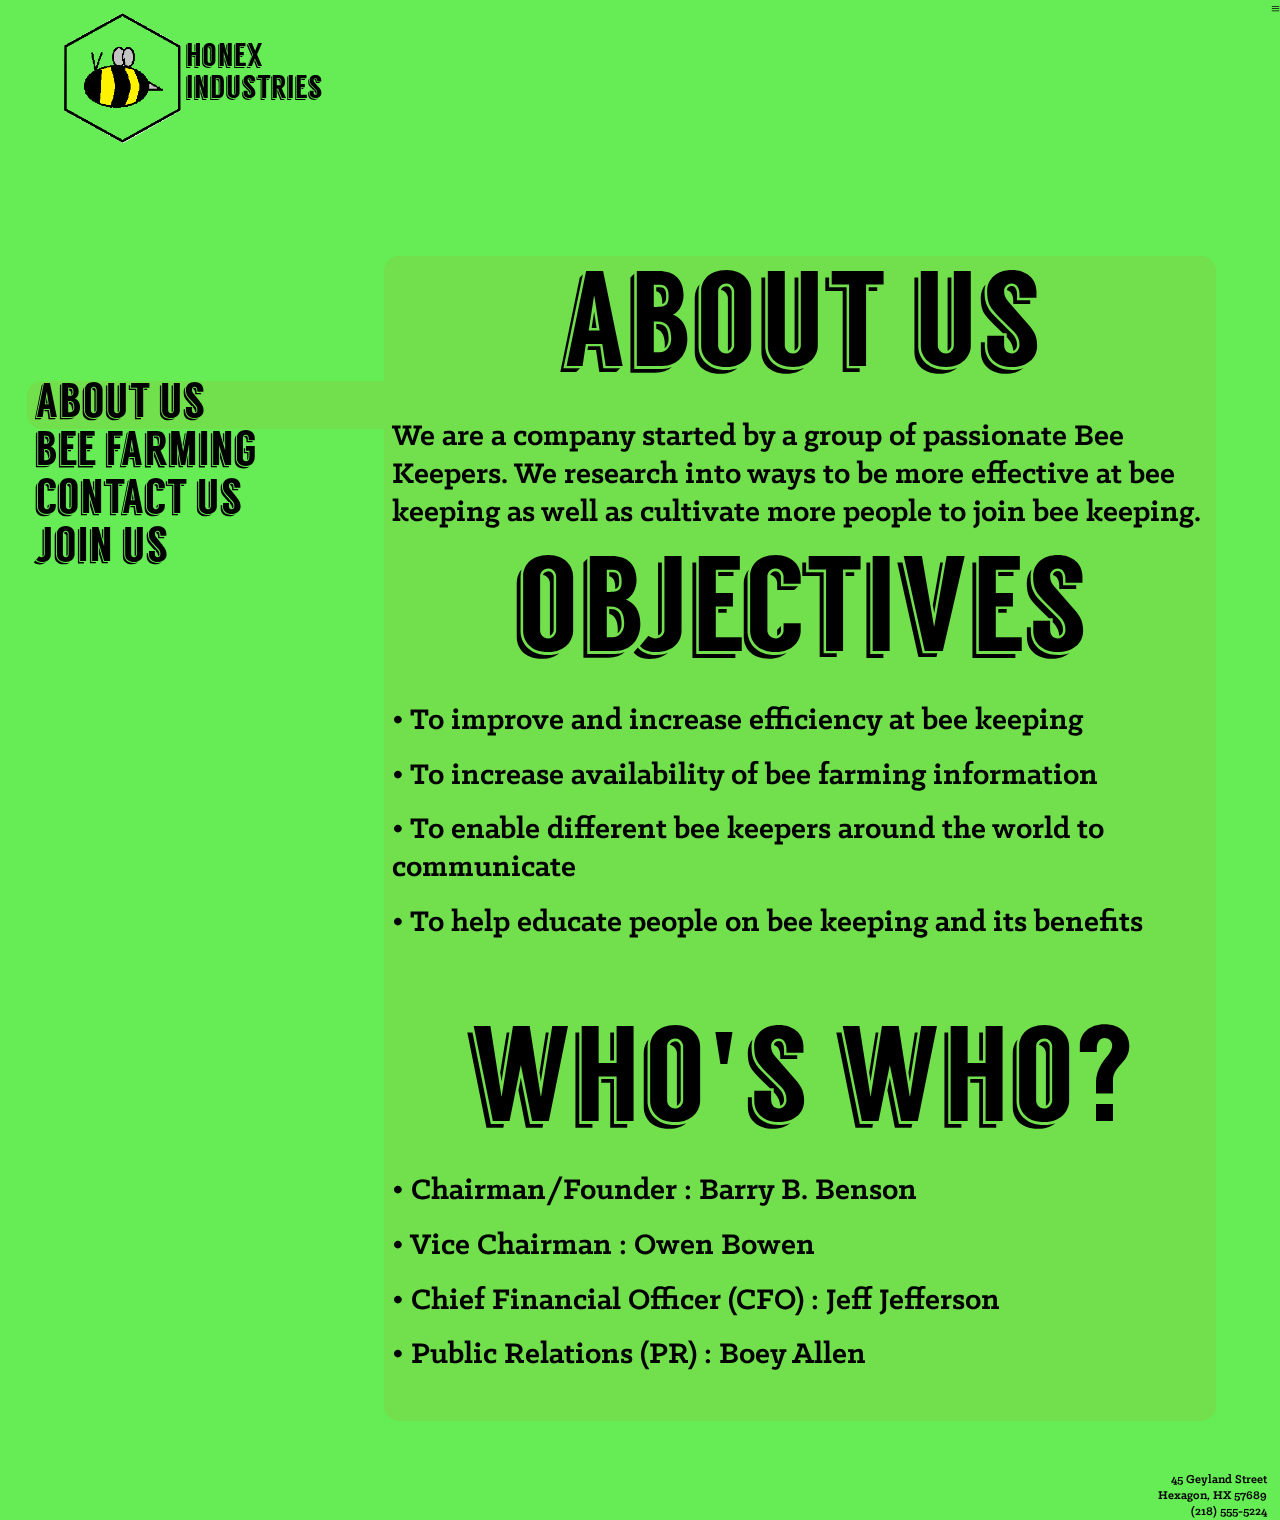
==== AboutUs.html @ cab2a55f "WebsiteUpload" ====
<!DOCTYPE html>
<html>
    
    <head>
        <title> About Us </title>
        <link rel="icon" href="Images/favicon.ico" /> 
        <meta charset="UTF-8"> 
        <meta name = "viewport" content = "width = device-width">
        <link rel = "stylesheet" href = "styles.css" />
        
        <!--javascript-->
        <script language="javascript" type="text/javascript" src="libraries/p5.js"></script>
        <script language="javascript" type="text/javascript" src="libraries/p5.sound.js"></script>
        <script language= "javascript" type="text/javascript" src="Javascript_Jquery/sketch.js"></script>
        
        <!--JQuery-->
        <script src="libraries/jquery-3.1.1.js"></script>
    </head>    

    <body>
        <a href = "index.html"><img class= "Logo" src="Images/BeeNoWhite.png" alt = "Logo"></a>
        <div class = "Logo_N">
            <h1> honex </h1>
            <h1> industries </h1>
        </div>
        
        <article class = "AboutUsContent">
            
            <h1 id = "AUH1">about us</h1>
            <p id = "one">  We are a company started by a group of passionate Bee Keepers. We research into ways to be more effective at bee keeping as well as cultivate more people to join bee keeping. </p>
            
            <h1 id = "AUH2"> objectives </h1>
			<p id = "two"> &#8226; To improve and increase efficiency at bee keeping </p>
			<p id = "three"> &#8226; To increase availability of bee farming information </p>
			<p id = "four"> &#8226; To enable different bee keepers around the world to communicate </p>
			<p id = "five"> &#8226; To help educate people on bee keeping and its benefits </p>
		
		<br> 
		
            <h1 id = "AUH3"> who's who? </h1> 
            <p id = "six"> &#8226; Chairman/Founder : Barry B. Benson </p>
            <p id = "seven"> &#8226; Vice Chairman : Owen Bowen </p>
            <p id = "eight"> &#8226; Chief Financial Officer (CFO) : Jeff Jefferson </p> 
            <p id = "nine"> &#8226; Public Relations (PR) : Boey Allen </p>
        
        <br> 
            
        </article>
        
        <div id = "slide" class = "container">             
            <navbar>
                 <p id = "threelines"> &equiv; </p>
                <ul id = "menu">
                    <li id = "AUPage"><a href="#"> about us </a></li>
                    <li id = "BF"><a href="BeeFarming.html"> bee farming </a></li>
                    <li id = "CU"><a href="ContactUs.html"> contact us </a></li>
                    <li id = "JU"><a href="JoinUs.html"> join us </a></li>
                </ul>
            </navbar>            
        </div>
        
        <footer>
		  <p> 45 Geyland Street </p>
		  <p> Hexagon, HX 57689 </p>
		  <p> (218) 555-5224 </p>
	    </footer>
        
        <script src="Javascript_Jquery/JqueryAU.js"></script>
        
        <script src="Plugins/SlickNav/dist/jquery.slicknav.js"></script>
        <script>
            $(function(){
                $('#menu').slicknav();
            });
        </script>
        
        <script src="Plugins/jquery.fittext.js"></script>
        <script> 
            jQuery("#AUH1").fitText();
            jQuery("#AUH2").fitText();
            jQuery("#AUH3").fitText();
        </script>
        
    </body>    
</html>
---- styles.css ----
* {
    padding: 0;
    margin: 0;
}

html {
    max-width: 100%;
    background-color: rgb(102, 237, 85);
}

body {
    width: 100%;
    height: auto;
    position: relative;
    /*cursor: url("Images/Flower.png"), auto;*/ 
}

canvas {
    position: absolute;
    top: 0;
    left: 0;
    width: 100%;
    height: 100%;
    z-index: -1;
} /* sets canvas to the background*/

.container {
    display: flex;
    flex-direction: row;
    /*justify-content: space-around;*/
}

/* Fonts */
@font-face{
    font-family: Bevan;
    src: url("Font/Bevan-Regular.ttf");
}

@font-face{
    font-family: Klinic;
    font-weight: bold;
    src: url("Font/KlinicSlabBold.otf");
}

@font-face{
    font-family: Klnic;
    src: url("Font/KlinicSlabBook.otf");
}

@font-face{
    font-family: Langdon;
    font-weight: bold;
    src: url("Font/Langdon.otf");
}

.Logo {
    display: inline-block;
    margin-left: 5%;
    margin-top: 1%;
    max-height: 130px;
}

.Logo_N {
    display: inline-block;
    position: relative;
    top: -45px;
    font-family: Langdon;
}

ul{
    list-style-type: none;
    font-family: Langdon;
    font-weight: bold;
    font-size: 3em;
}

ul a {
    padding: 2%;
}

navbar {
    width: 100%;
    white-space: nowrap;
    margin-left: 7%;
    margin-top: 60%;
    float: left;
}

a {
    color: inherit; 
    text-decoration: inherit;
}

#threelines {
    position: absolute;
    text-align: right;
    top: 0;
    right: 0;
}

.MainPageContent, .AboutUsContent, .BeeFarmingContent, .ContactUsContent, .JoinUsContent {
    font-family: klinic;
    font-size: 2em;
    display: flex; 
    flex-direction: column;
    width: 65%;
    min-height: 335px;
    float: right;
    margin-right: 5%;
    margin-top: 20%;
    background-color: #7DD146;
    background-color: rgba(125,209,70,0.5);
    margin-bottom: 4%;
    border-radius: 15px;
}

.MainPageContent h1 , .AboutUsContent h1, .BeeFarmingContent h1, .ContactUsContent h1, .JoinUsContent h1{
    font-family: Langdon;
    font-weight: bold;
    font-size: 3em;
    text-align: center;
}

.BeeFarmingContent h2, .ContactUsContent h2 {
    font-family: Langdon;
    font-size: 2e;
    text-align: center;
}
.MainPageContent p, .AboutUsContent p, .BeeFarmingContent p, .ContactUsContent p, .JoinUsContent p, .MainPageContent h1 , .AboutUsContent h1, .BeeFarmingContent h1, .ContactUsContent h1, .JoinUsContent h1, .BeeFarmingContent h2, .ContactUsContent h2 {
    padding: 1%;
}

form {
    padding : 2%;
}

#InputEmail ,#InputName{
	width : 98%;
	height : 20px;
    margin: 1%;
}

#TextInput {
	width : 98%;
	height : 400px;
	box-sizing: border-box;
	resize: none;
    margin: 1%;
    padding: 1px;
}

button {
    float: right;
    margin-top: 10px;
    font-family: Klinic;
    font-weight: bold;
    font-size: 0.5em;
}

footer {
    text-align : right;
	font-size : 0.8em;
	clear : both;
    /*background-image : url("Images/Soil.png");
    background-size: contain;
    bottom: 0;
    z-index: 500;*/
}

footer p {
    font-family: Klinic;
    margin-right: 1%;
}

.ContactUsContent p {
    margin-left: 3%;
}

/* SlickNav*/
.slicknav_btn {
  position: relative;
  display: block;
  vertical-align: middle;
  float: right;
  padding: 0.438em 0.625em 0.438em 0.625em;
  line-height: 1.125em;
  cursor: pointer; }
  .slicknav_btn .slicknav_icon-bar + .slicknav_icon-bar {
    margin-top: 0.188em; }

.slicknav_menu {
  *zoom: 1; 
    display: none;
}
  .slicknav_menu .slicknav_menutxt {
    display: block;
    line-height: 1.188em;
    float: left; }
  .slicknav_menu .slicknav_icon {
    float: left;
    width: 1.125em;
    height: 0.875em;
    margin: 0.188em 0 0 0.438em; }
    .slicknav_menu .slicknav_icon:before {
      background: transparent;
      width: 1.125em;
      height: 0.875em;
      display: block;
      content: "";
      position: absolute; }
  .slicknav_menu .slicknav_no-text {
    margin: 0; }
  .slicknav_menu .slicknav_icon-bar {
    display: block;
    width: 1.125em;
    height: 0.125em;
    -webkit-border-radius: 1px;
    -moz-border-radius: 1px;
    border-radius: 1px;
    -webkit-box-shadow: 0 1px 0 rgba(0, 0, 0, 0.25);
    -moz-box-shadow: 0 1px 0 rgba(0, 0, 0, 0.25);
    box-shadow: 0 1px 0 rgba(0, 0, 0, 0.25); }
  .slicknav_menu:before {
    content: " ";
    display: table; }
  .slicknav_menu:after {
    content: " ";
    display: table;
    clear: both; }

.slicknav_nav {
  clear: both; }
  .slicknav_nav ul {
    display: block; }
  .slicknav_nav li {
    display: block; }
  .slicknav_nav .slicknav_arrow {
    font-size: 0.8em;
    margin: 0 0 0 0.4em; }
  .slicknav_nav .slicknav_item {
    cursor: pointer; }
    .slicknav_nav .slicknav_item a {
      display: inline; }
  .slicknav_nav .slicknav_row {
    display: block; }
  .slicknav_nav a {
    display: block; }
  .slicknav_nav .slicknav_parent-link a {
    display: inline; }

.slicknav_brand {
  float: left; }

.slicknav_menu {
  font-size: 16px;
  box-sizing: border-box;
  background: #7DD146;
  padding: 5px; 
  border-bottom: thick solid black;
    width: 100%;
}
  .slicknav_menu * {
    box-sizing: border-box;}
  .slicknav_menu .slicknav_menutxt {
    color: #fff;
    font-weight: bold;
    text-shadow: 0 1px 3px #000;
    font-size: 1em;}
  .slicknav_menu .slicknav_icon-bar {
    background-color: #fff; }

.slicknav_btn {
  margin: 5px 5px 6px;
  text-decoration: none;
  text-shadow: 0 1px 1px rgba(255, 255, 255, 0.75);
  -webkit-border-radius: 4px;
  -moz-border-radius: 4px;
  border-radius: 4px;
  border-style: solid;    
  border-color: black;
  background-color: #7DD146; }

.slicknav_nav {
  color: #fff;
  margin: 0;
  padding: 0;
  font-size: 0.875em;
  list-style: none;
  overflow: hidden; }
  .slicknav_nav ul {
    list-style: none;
    overflow: hidden;
    padding: 0;
    margin: 0 0 0 20px; }
  .slicknav_nav .slicknav_row {
    padding: 5px 10px;
    margin: 2px 5px; }
    .slicknav_nav .slicknav_row:hover {
      -webkit-border-radius: 6px;
      -moz-border-radius: 6px;
      border-radius: 6px;
      background: #ccc;
      color: #fff; }
  .slicknav_nav a {
    padding: 5px 10px;
    margin: 2px 5px;
    text-decoration: none;
    color: black; }
    .slicknav_nav a:hover {
      -webkit-border-radius: 6px;
      -moz-border-radius: 6px;
      border-radius: 6px;
      background: #ccc;
      color: #222; }
  .slicknav_nav .slicknav_txtnode {
    margin-left: 15px; }
  .slicknav_nav .slicknav_item a {
    padding: 0;
    margin: 0; }
  .slicknav_nav .slicknav_parent-link a {
    padding: 0;
    margin: 0; }

.slicknav_brand {
  color: #fff;
  font-size: 18px;
  line-height: 30px;
  padding: 7px 12px;
  height: 44px; }

/* Responsive*/
@media screen and (max-width: 550px) {
    /* #menu is the original menu */
    #menu {
        display:none;
    }

    .slicknav_menu {
        display:block;
    }
    
    .Logo {
        max-width: 80px;
    }
    
    .Logo_N {
        /*font-size: 0.7em;*/
        position: relative;
        top: -14px;
    }
    
    .MainPageContent, .AboutUsContent, .BeeFarmingContent, .ContactUsContent, .JoinUsContent {
        font-size: 1em;
        display: block;
        margin-top: 0;
        margin-right: 10%;
        margin-left: auto;
        padding: 1%;
        width: 85%;
        min-height: 150px;
    }
    
    button {
        font-size: 1em;
        width: 55px;
    }
    
    #InputEmail ,#InputName, #TextInput {
        width: 95%
    }
    
    #slide {
        border-style: hidden;
    }
    
    #threelines {
       font-size: 0px;
    }
}

@media screen and (max-width: 1100px) and (min-width: 551px) {
    #slide {
        border: 1.5px solid black;
        position:absolute;
        top:-3px;
        left:-120px;
        width:150px;
        height:10000px;
        background-color:rgba(125,209,70,1);
        layer-background-color:rgba(125,209,70,0.5);
    }
    
    #slide a {
        font-size: 23px;
        margin-left: 0;
        padding: 0;
    }
    
    #threelines {
        font-size: 3em;
    }
    
    .MainPageContent, .AboutUsContent, .BeeFarmingContent, .ContactUsContent, .JoinUsContent {
        font-size: 1em;
        display: block;
        margin-top: 0;
        margin-right: 2%;
        margin-left: 7%;
        padding: 1%;
        width: 90%;
        min-height: 150px;
    }
    
    .Logo {
        margin-left: 8%;
    }
}
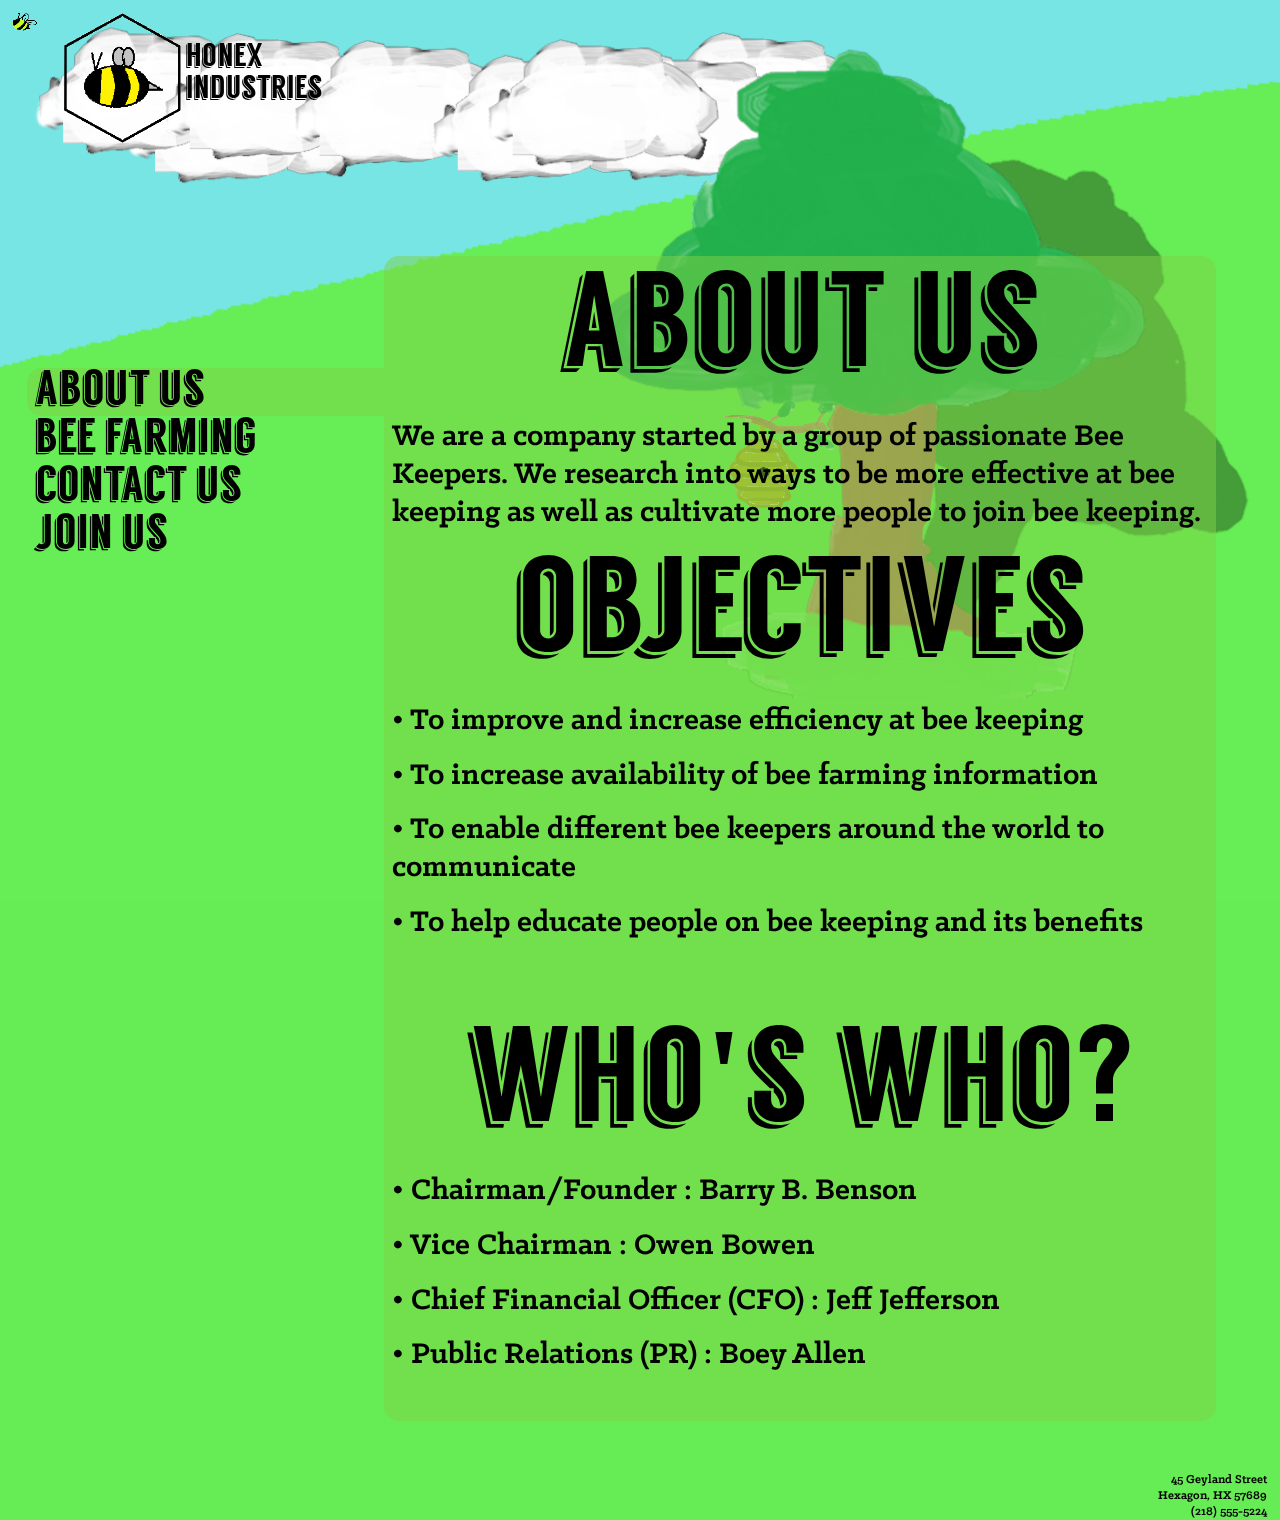
==== commit 1bcd619d: "StupidFirefox" ====
--- a/AboutUs.html
+++ b/AboutUs.html
@@ -48,7 +48,7 @@
         </article>
         
         <div id = "slide" class = "container">             
-            <navbar>
+            <nav>
                  <p id = "threelines"> &equiv; </p>
                 <ul id = "menu">
                     <li id = "AUPage"><a href="#"> about us </a></li>
@@ -56,7 +56,7 @@
                     <li id = "CU"><a href="ContactUs.html"> contact us </a></li>
                     <li id = "JU"><a href="JoinUs.html"> join us </a></li>
                 </ul>
-            </navbar>            
+            </nav>            
         </div>
         
         <footer>
--- a/styles.css
+++ b/styles.css
@@ -27,6 +27,7 @@
 .container {
     display: flex;
     flex-direction: row;
+    margin-top: 17%;
     /*justify-content: space-around;*/
 }
 
@@ -78,11 +79,10 @@
     padding: 2%;
 }
 
-navbar {
+nav {
     width: 100%;
     white-space: nowrap;
     margin-left: 7%;
-    margin-top: 60%;
     float: left;
 }
 
@@ -123,7 +123,7 @@
 
 .BeeFarmingContent h2, .ContactUsContent h2 {
     font-family: Langdon;
-    font-size: 2e;
+    font-size: 2em;
     text-align: center;
 }
 .MainPageContent p, .AboutUsContent p, .BeeFarmingContent p, .ContactUsContent p, .JoinUsContent p, .MainPageContent h1 , .AboutUsContent h1, .BeeFarmingContent h1, .ContactUsContent h1, .JoinUsContent h1, .BeeFarmingContent h2, .ContactUsContent h2 {
@@ -140,7 +140,7 @@
     margin: 1%;
 }
 
-#TextInput {
+#Inputtext{
 	width : 98%;
 	height : 400px;
 	box-sizing: border-box;
@@ -353,16 +353,17 @@
         font-size: 1em;
         display: block;
         margin-top: 0;
-        margin-right: 10%;
+        width: 85%;
+        margin-right: 8%;
         margin-left: auto;
         padding: 1%;
-        width: 85%;
         min-height: 150px;
     }
     
     button {
         font-size: 1em;
-        width: 55px;
+        width: 100px;
+        padding: 0;
     }
     
     #InputEmail ,#InputName, #TextInput {
@@ -379,15 +380,18 @@
 }
 
 @media screen and (max-width: 1100px) and (min-width: 551px) {
+    .container{
+        margin-top: 0;    
+    }
+    
     #slide {
         border: 1.5px solid black;
         position:absolute;
         top:-3px;
         left:-120px;
         width:150px;
-        height:10000px;
+        height:1900px;
         background-color:rgba(125,209,70,1);
-        layer-background-color:rgba(125,209,70,0.5);
     }
     
     #slide a {
@@ -414,4 +418,30 @@
     .Logo {
         margin-left: 8%;
     }
-}
+    
+    button {
+        font-size: 1em;
+    }
+}
+
+@media screen and (min-width: 1101px) {
+    .MainPageContent, .AboutUsContent, .BeeFarmingContent, .ContactUsContent, .JoinUsContent {
+    font-family: klinic;
+    font-size: 2em;
+    display: flex; 
+    flex-direction: column;
+    width: 65%;
+    min-height: 335px;
+    float: right;
+    margin-right: 5%;
+    margin-top: 20%;
+    background-color: #7DD146;
+    background-color: rgba(125,209,70,0.5);
+    margin-bottom: 4%;
+    border-radius: 15px;
+    }   
+    
+    #threelines {
+        font-size: 0;
+    }
+}
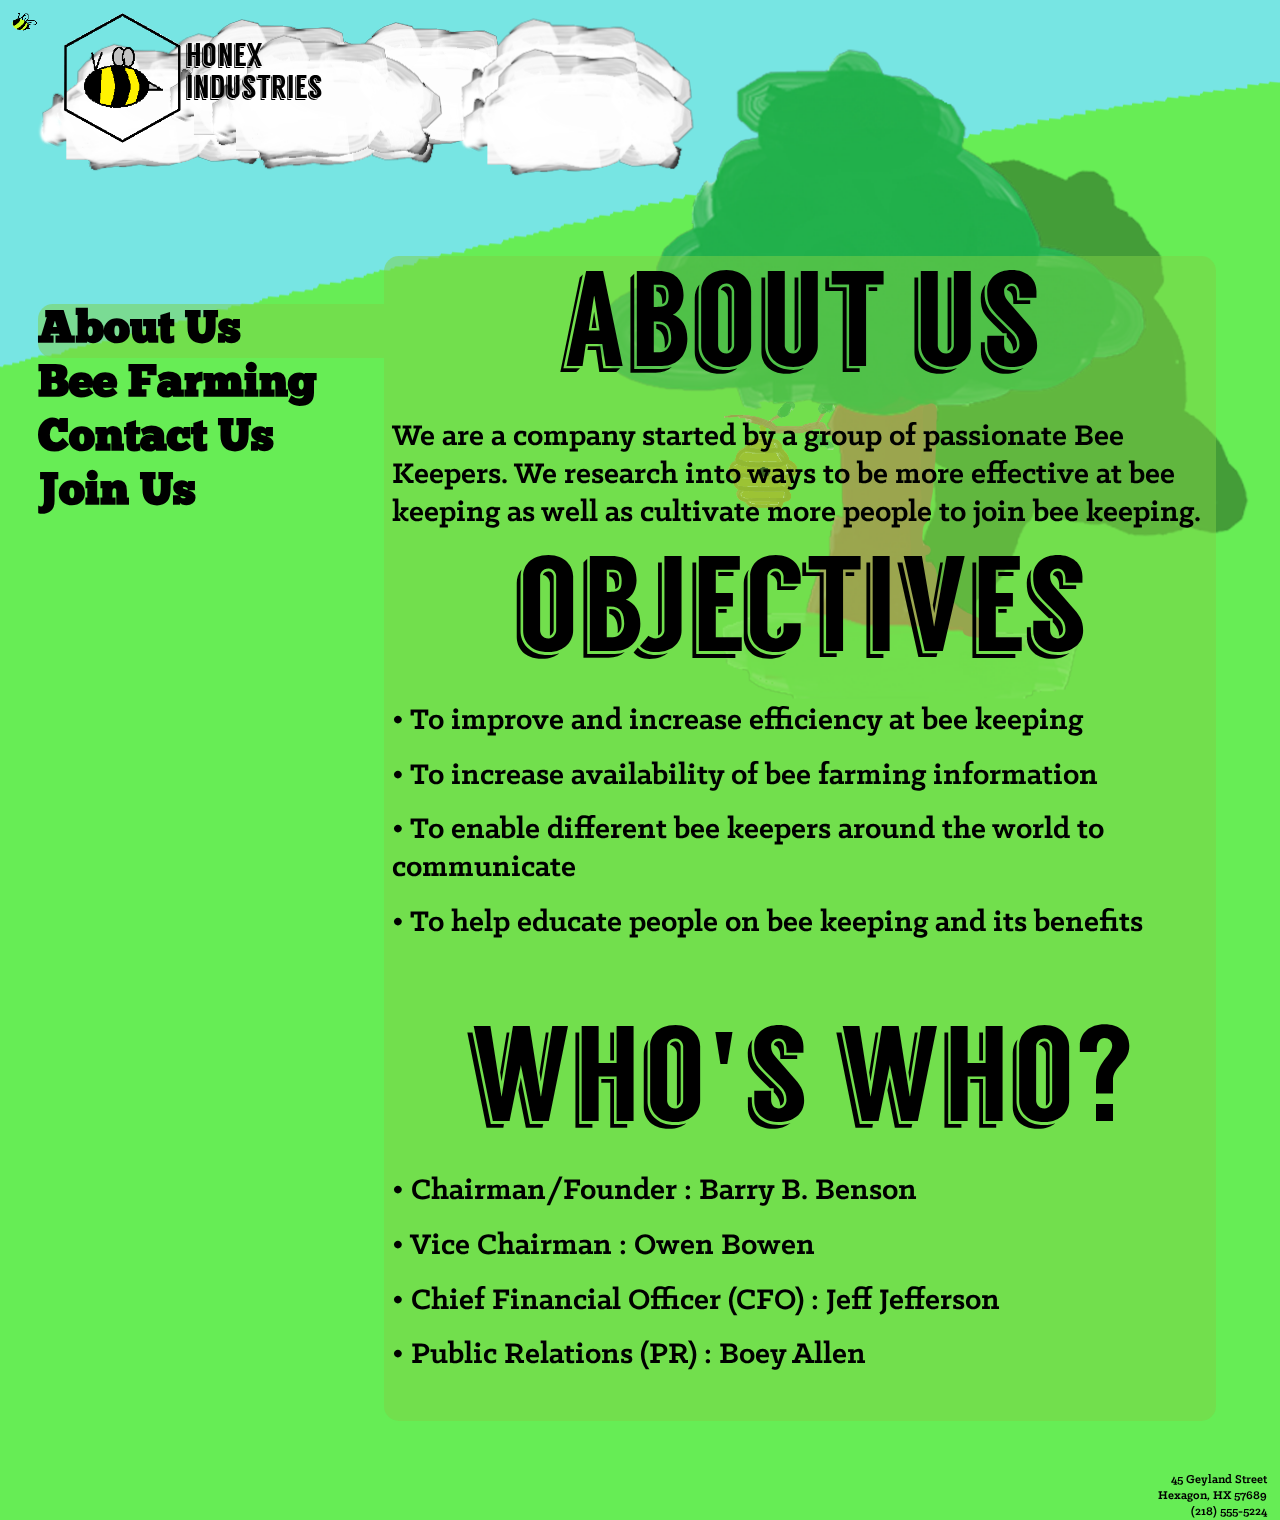
==== commit 5bebc094: "asd" ====
--- a/AboutUs.html
+++ b/AboutUs.html
@@ -51,10 +51,10 @@
             <nav>
                  <p id = "threelines"> &equiv; </p>
                 <ul id = "menu">
-                    <li id = "AUPage"><a href="#"> about us </a></li>
-                    <li id = "BF"><a href="BeeFarming.html"> bee farming </a></li>
-                    <li id = "CU"><a href="ContactUs.html"> contact us </a></li>
-                    <li id = "JU"><a href="JoinUs.html"> join us </a></li>
+                    <li id = "AUPage"><a href="#"> About Us </a></li>
+                    <li id = "BF"><a href="BeeFarming.html"> Bee Farming </a></li>
+                    <li id = "CU"><a href="ContactUs.html"> Contact Us </a></li>
+                    <li id = "JU"><a href="JoinUs.html"> Join Us </a></li>
                 </ul>
             </nav>            
         </div>
--- a/styles.css
+++ b/styles.css
@@ -27,14 +27,19 @@
 .container {
     display: flex;
     flex-direction: row;
-    margin-top: 17%;
+    margin-top: 12%;
     /*justify-content: space-around;*/
 }
 
 /* Fonts */
 @font-face{
-    font-family: Bevan;
-    src: url("Font/Bevan-Regular.ttf");
+    font-family: ChunkFive;
+    src: url("Font/Chunkfive.otf");
+}
+
+@font-face{
+    font-family: Bungee;
+    src: url("Font/Bungee-Regular.otf");
 }
 
 @font-face{
@@ -70,20 +75,23 @@
 
 ul{
     list-style-type: none;
-    font-family: Langdon;
-    font-weight: bold;
-    font-size: 3em;
-}
-
-ul a {
-    padding: 2%;
+    font-family: ChunkFive;
+    font-weight: bold;
 }
 
 nav {
+    width: 90%;
+    white-space: nowrap;
+    margin-left: 10%;
+    float: left;
+}
+
+li a {
+    font-size: 2.8em;
+}
+
+#menu {
     width: 100%;
-    white-space: nowrap;
-    margin-left: 7%;
-    float: left;
 }
 
 a {
@@ -104,7 +112,7 @@
     display: flex; 
     flex-direction: column;
     width: 65%;
-    min-height: 335px;
+    min-height: 350px;
     float: right;
     margin-right: 5%;
     margin-top: 20%;
@@ -188,14 +196,15 @@
   .slicknav_btn .slicknav_icon-bar + .slicknav_icon-bar {
     margin-top: 0.188em; }
 
-.slicknav_menu {
-  *zoom: 1; 
+.slicknav_menu { 
     display: none;
 }
   .slicknav_menu .slicknav_menutxt {
     display: block;
     line-height: 1.188em;
-    float: left; }
+    float: left; 
+}
+
   .slicknav_menu .slicknav_icon {
     float: left;
     width: 1.125em;
@@ -334,9 +343,13 @@
     #menu {
         display:none;
     }
+    
+    li a {
+        font-size: 1.5em;
+    }
 
     .slicknav_menu {
-        display:block;
+        display: block;
     }
     
     .Logo {
@@ -350,7 +363,7 @@
     }
     
     .MainPageContent, .AboutUsContent, .BeeFarmingContent, .ContactUsContent, .JoinUsContent {
-        font-size: 1em;
+        font-size: 1.2em;
         display: block;
         margin-top: 0;
         width: 85%;
@@ -384,19 +397,27 @@
         margin-top: 0;    
     }
     
+    #menu {
+        margin-top: 30%;
+    }
+    
+    li {
+        margin-bottom: 30%;
+    }
+    
     #slide {
         border: 1.5px solid black;
         position:absolute;
         top:-3px;
-        left:-120px;
+        left:-130px;
         width:150px;
-        height:1900px;
+        height:100%;
         background-color:rgba(125,209,70,1);
     }
     
     #slide a {
-        font-size: 23px;
-        margin-left: 0;
+        font-size: 0;
+        margin-left: -10px;
         padding: 0;
     }
     
@@ -405,7 +426,7 @@
     }
     
     .MainPageContent, .AboutUsContent, .BeeFarmingContent, .ContactUsContent, .JoinUsContent {
-        font-size: 1em;
+        font-size: 2em;
         display: block;
         margin-top: 0;
         margin-right: 2%;
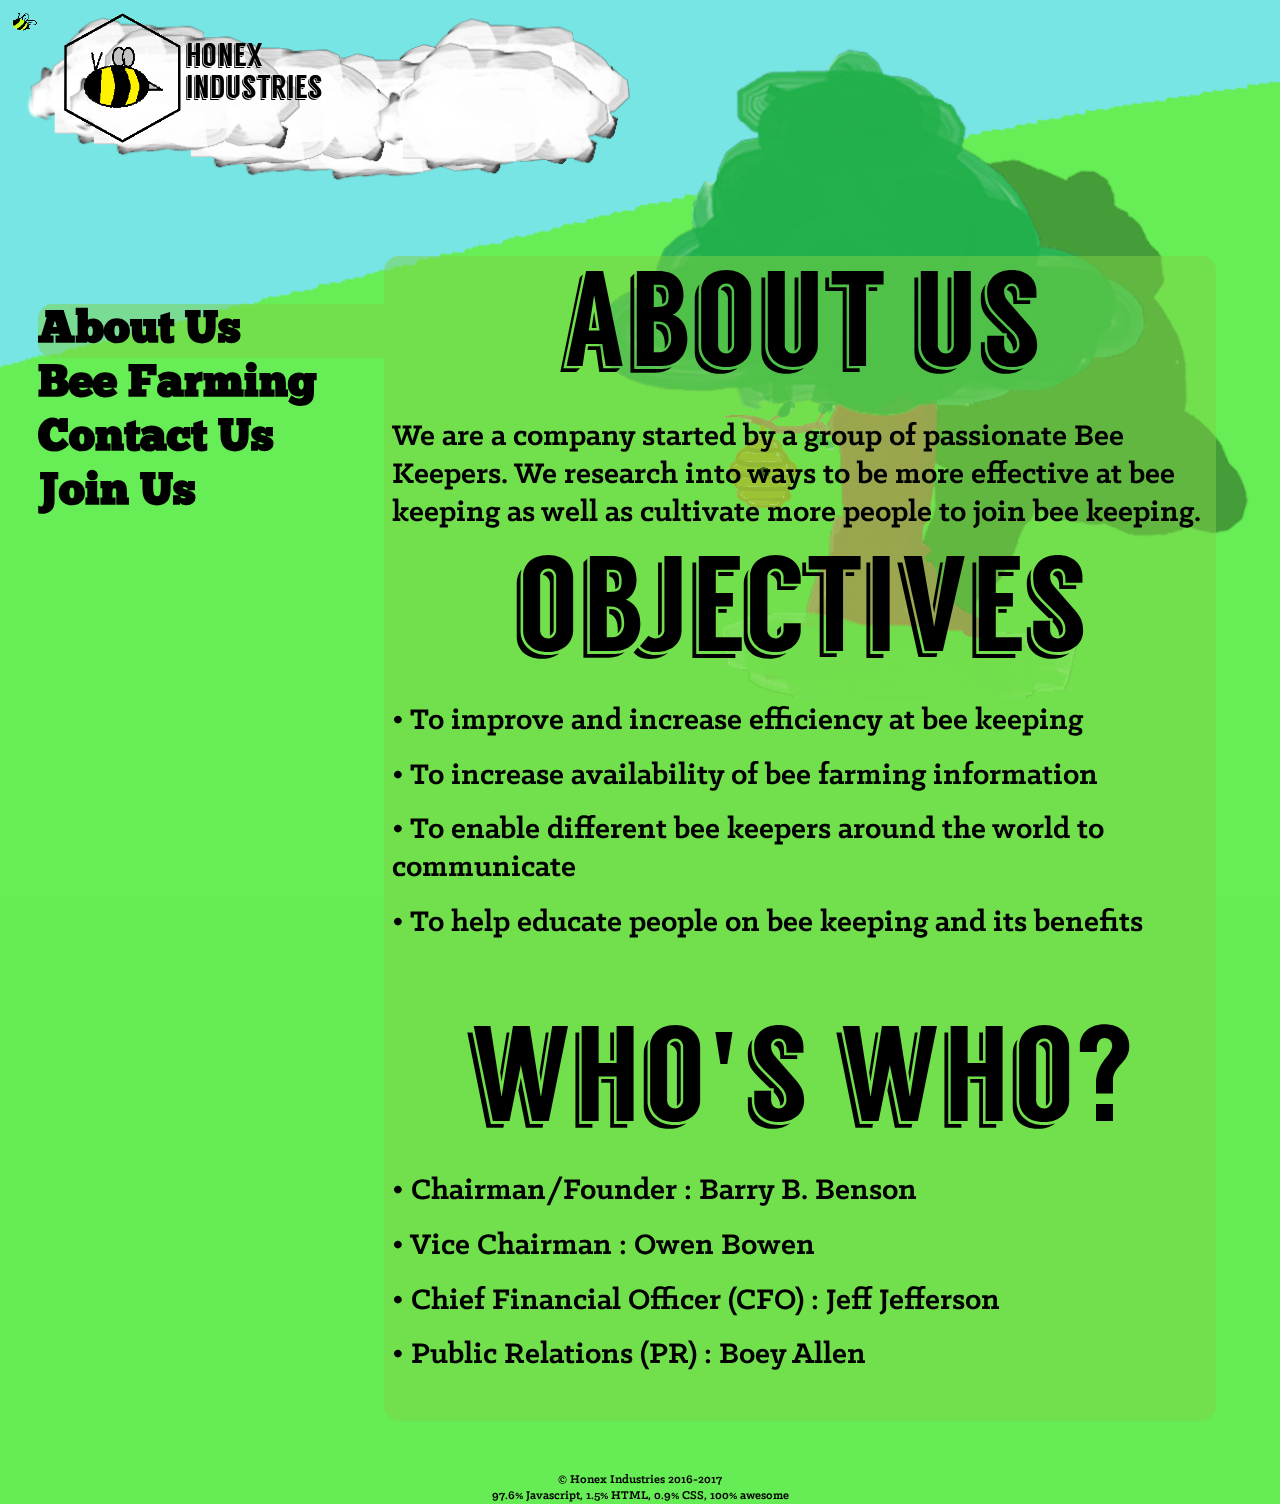
==== commit 834f7f7b: "asd" ====
--- a/AboutUs.html
+++ b/AboutUs.html
@@ -15,6 +15,12 @@
         
         <!--JQuery-->
         <script src="libraries/jquery-3.1.1.js"></script>
+        <script src="Plugins/jquery.scrollUp.js"></script>
+        <script>
+            $(function () {
+                $.scrollUp();
+            });
+        </script>
     </head>    
 
     <body>
@@ -60,9 +66,8 @@
         </div>
         
         <footer>
-		  <p> 45 Geyland Street </p>
-		  <p> Hexagon, HX 57689 </p>
-		  <p> (218) 555-5224 </p>
+            <p> &copy; Honex Industries 2016-2017 </p>
+            <p> 97.6% Javascript, 1.5% HTML, 0.9% CSS, 100% awesome</p>
 	    </footer>
         
         <script src="Javascript_Jquery/JqueryAU.js"></script>
@@ -80,6 +85,5 @@
             jQuery("#AUH2").fitText();
             jQuery("#AUH3").fitText();
         </script>
-        
     </body>    
 </html>--- a/styles.css
+++ b/styles.css
@@ -16,7 +16,7 @@
 }
 
 canvas {
-    position: absolute;
+    position: fixed;
     top: 0;
     left: 0;
     width: 100%;
@@ -75,7 +75,7 @@
 
 ul{
     list-style-type: none;
-    font-family: ChunkFive;
+    font-family: ChunkFive, Langdon;
     font-weight: bold;
 }
 
@@ -104,6 +104,7 @@
     text-align: right;
     top: 0;
     right: 0;
+    margin-right: 2px;
 }
 
 .MainPageContent, .AboutUsContent, .BeeFarmingContent, .ContactUsContent, .JoinUsContent {
@@ -166,7 +167,7 @@
 }
 
 footer {
-    text-align : right;
+    text-align : center;
 	font-size : 0.8em;
 	clear : both;
     /*background-image : url("Images/Soil.png");
@@ -177,7 +178,6 @@
 
 footer p {
     font-family: Klinic;
-    margin-right: 1%;
 }
 
 .ContactUsContent p {
@@ -337,6 +337,33 @@
   padding: 7px 12px;
   height: 44px; }
 
+#scrollUp {
+    bottom: -20px;
+    right: 30px;
+    width: 70px;
+    height: 60px;
+    padding: 10px 5px;
+    font-family: sans-serif;
+    font-size: 14px;
+    line-height: 20px;
+    text-align: center;
+    text-decoration: none;
+    text-shadow: 0 1px 0 #fff;
+    color: #828282;
+    -webkit-box-shadow: 0 0px 2px 1px rgba(0,0,0,0.2);
+    -moz-box-shadow: 0 0px 2px 1px rgba(0,0,0,0.2);
+    box-shadow: 0 0px 2px 1px rgba(0,0,0,0.2);
+    background-color: #E6E6E6;
+    background-image: -moz-linear-gradient(top,#ebebeb,#dedede);
+    background-image: -webkit-gradient(linear,0 0,0 100%,from(#ebebeb),to(#dedede));
+    background-image: -webkit-linear-gradient(top,#ebebeb,#dedede);
+    background-image: -o-linear-gradient(top,#ebebeb,#dedede);
+    background-image: linear-gradient(to bottom,#ebebeb,#dedede);
+    background-repeat: repeat-x;
+    -webkit-transition: bottom 150ms linear;
+    -moz-transition: bottom 150ms linear;
+    transition: bottom 150ms linear;
+}
 /* Responsive*/
 @media screen and (max-width: 550px) {
     /* #menu is the original menu */
@@ -409,9 +436,10 @@
         border: 1.5px solid black;
         position:absolute;
         top:-3px;
-        left:-130px;
+        left:-120px;
         width:150px;
         height:100%;
+        min-height: 600px;
         background-color:rgba(125,209,70,1);
     }
     
@@ -466,3 +494,23 @@
         font-size: 0;
     }
 }
+
+@media screen and (min-width: 1400px){
+    .MainPageContent, .AboutUsContent, .BeeFarmingContent, .ContactUsContent, .JoinUsContent {
+        margin-top: 5%;
+        font-size: 3em;
+        min-height: 500px;
+    }
+    
+    #menu{
+        font-size: 1.5em;
+    }
+    
+    .Logo_N {
+        font-size: 2em;
+    }
+    
+    .Logo {
+        max-height: 200px;
+    }
+}
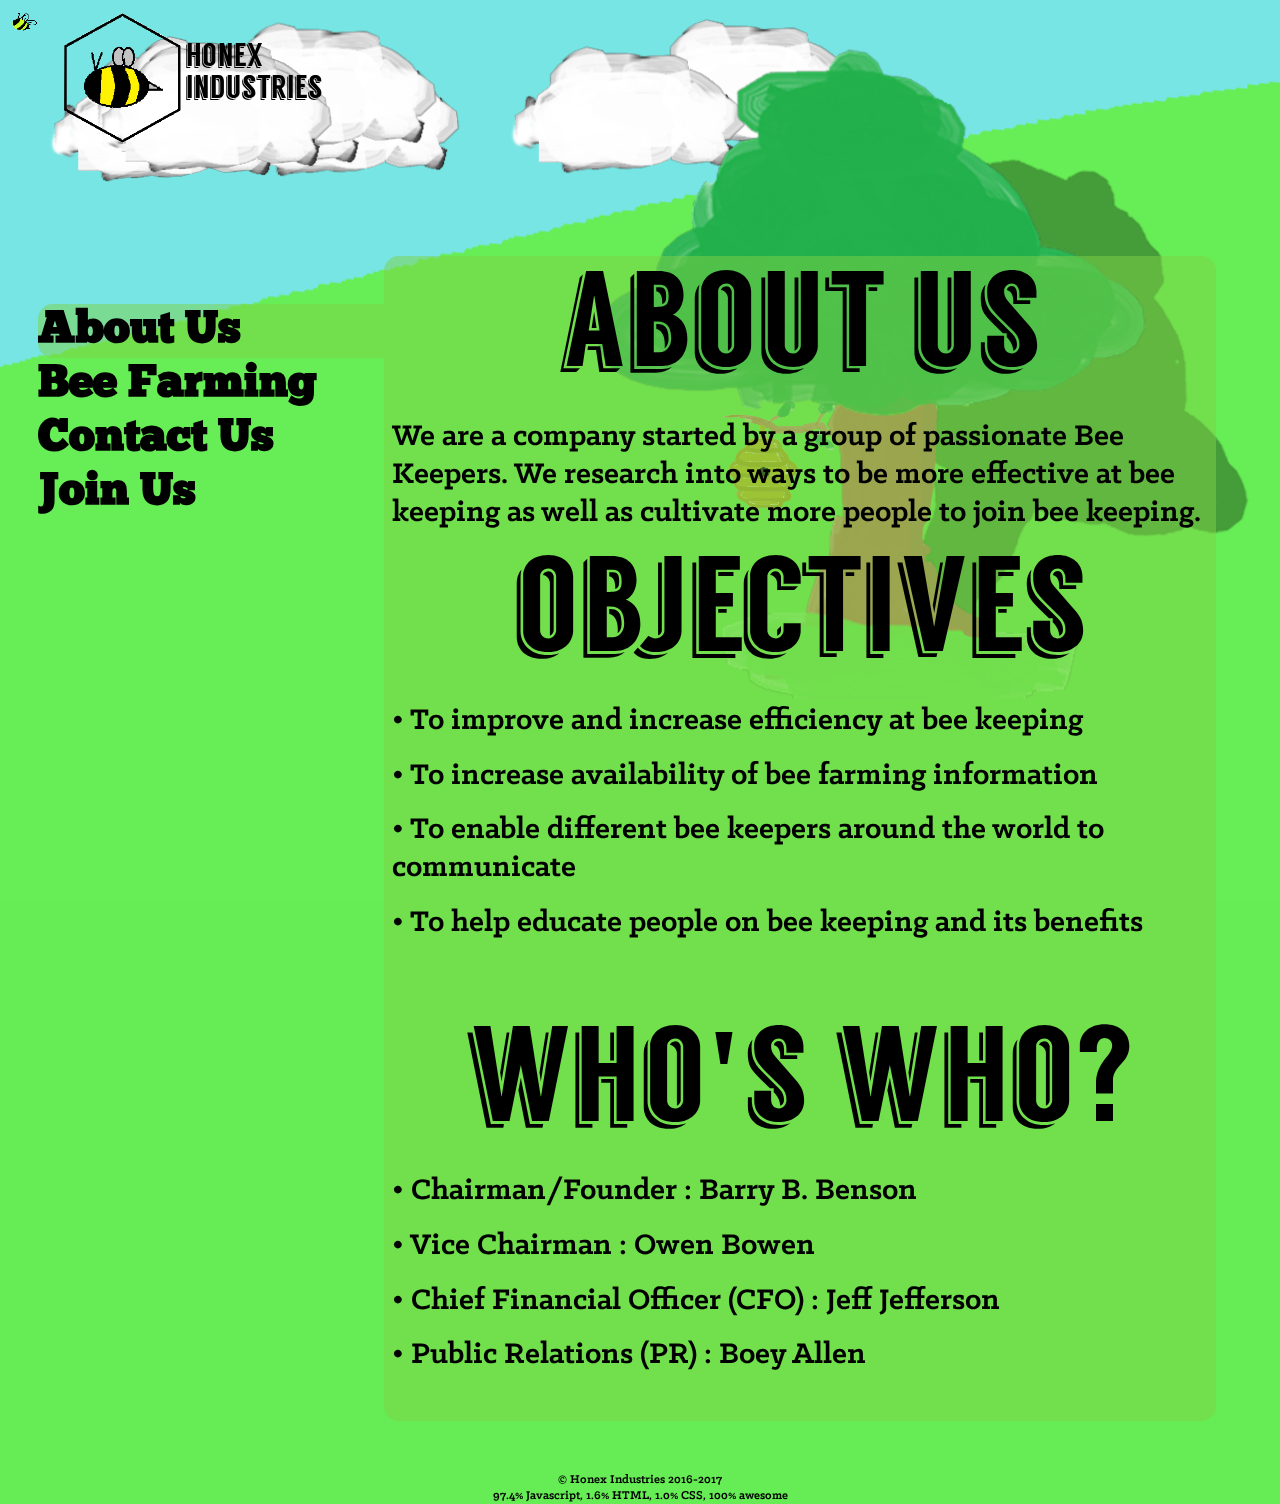
==== commit cc6866d4: "asd" ====
--- a/AboutUs.html
+++ b/AboutUs.html
@@ -67,7 +67,7 @@
         
         <footer>
             <p> &copy; Honex Industries 2016-2017 </p>
-            <p> 97.6% Javascript, 1.5% HTML, 0.9% CSS, 100% awesome</p>
+            <p> 97.4% Javascript, 1.6% HTML, 1.0% CSS, 100% awesome</p>
 	    </footer>
         
         <script src="Javascript_Jquery/JqueryAU.js"></script>
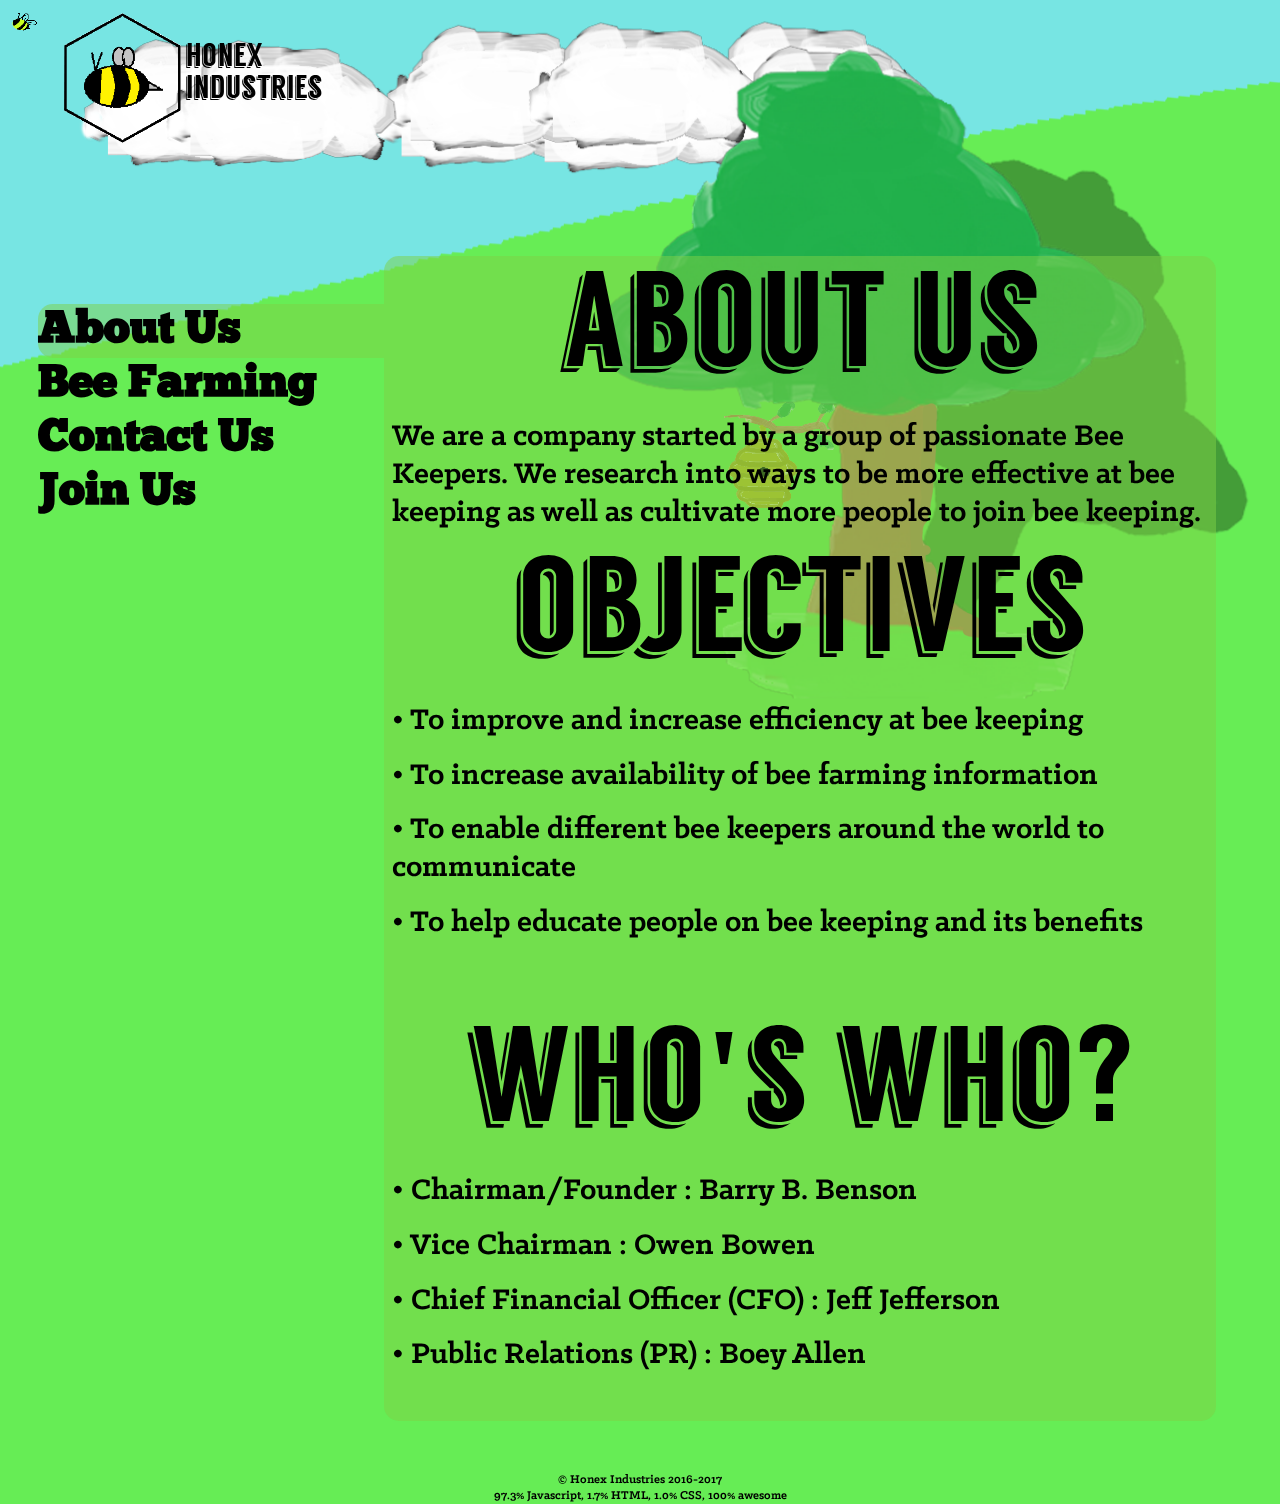
==== commit 97a13d67: "asd" ====
--- a/AboutUs.html
+++ b/AboutUs.html
@@ -67,7 +67,7 @@
         
         <footer>
             <p> &copy; Honex Industries 2016-2017 </p>
-            <p> 97.4% Javascript, 1.6% HTML, 1.0% CSS, 100% awesome</p>
+            <p> 97.3% Javascript, 1.7% HTML, 1.0% CSS, 100% awesome</p>
 	    </footer>
         
         <script src="Javascript_Jquery/JqueryAU.js"></script>
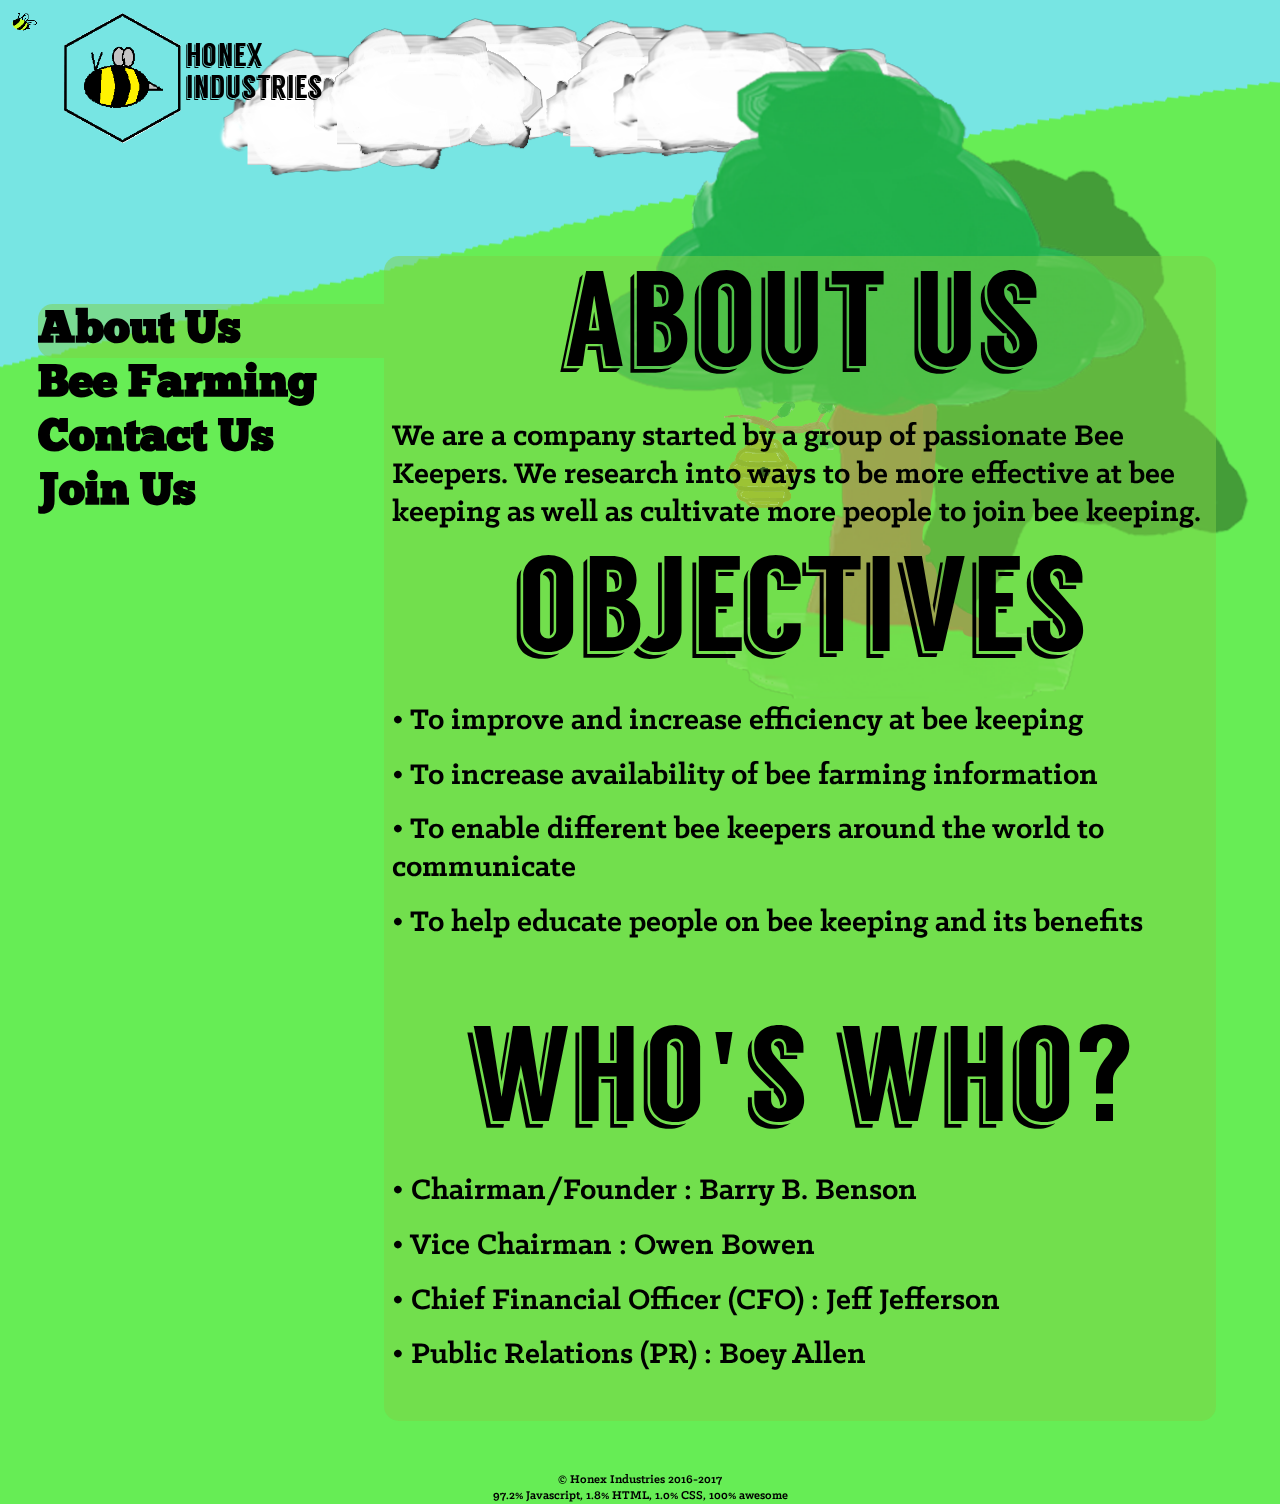
==== commit 837d5f1e: "asd" ====
--- a/AboutUs.html
+++ b/AboutUs.html
@@ -67,7 +67,7 @@
         
         <footer>
             <p> &copy; Honex Industries 2016-2017 </p>
-            <p> 97.3% Javascript, 1.7% HTML, 1.0% CSS, 100% awesome</p>
+            <p> 97.2% Javascript, 1.8% HTML, 1.0% CSS, 100% awesome </p>
 	    </footer>
         
         <script src="Javascript_Jquery/JqueryAU.js"></script>
--- a/styles.css
+++ b/styles.css
@@ -263,20 +263,21 @@
 .slicknav_menu {
   font-size: 16px;
   box-sizing: border-box;
-  background: #7DD146;
+  background: #BCE642;
   padding: 5px; 
-  border-bottom: thick solid black;
+  border-bottom: 1px solid black;
     width: 100%;
 }
   .slicknav_menu * {
     box-sizing: border-box;}
   .slicknav_menu .slicknav_menutxt {
-    color: #fff;
+    color: black;
     font-weight: bold;
-    text-shadow: 0 1px 3px #000;
+    font-family: klinic;
+    /*text-shadow: 0 1px 3px #000;*/
     font-size: 1em;}
   .slicknav_menu .slicknav_icon-bar {
-    background-color: #fff; }
+    background-color: black; }
 
 .slicknav_btn {
   margin: 5px 5px 6px;
@@ -287,7 +288,7 @@
   border-radius: 4px;
   border-style: solid;    
   border-color: black;
-  background-color: #7DD146; }
+  background-color: #BCE642; }
 
 .slicknav_nav {
   color: #fff;
@@ -426,6 +427,7 @@
     
     #menu {
         margin-top: 30%;
+        margin-left: -10px;
     }
     
     li {
@@ -440,12 +442,11 @@
         width:150px;
         height:100%;
         min-height: 600px;
-        background-color:rgba(125,209,70,1);
+        background-color: #BCE642;
     }
     
     #slide a {
         font-size: 0;
-        margin-left: -10px;
         padding: 0;
     }
     
@@ -497,9 +498,9 @@
 
 @media screen and (min-width: 1400px){
     .MainPageContent, .AboutUsContent, .BeeFarmingContent, .ContactUsContent, .JoinUsContent {
-        margin-top: 5%;
+        margin-top: 20%;
         font-size: 3em;
-        min-height: 500px;
+        min-height: 450px;
     }
     
     #menu{
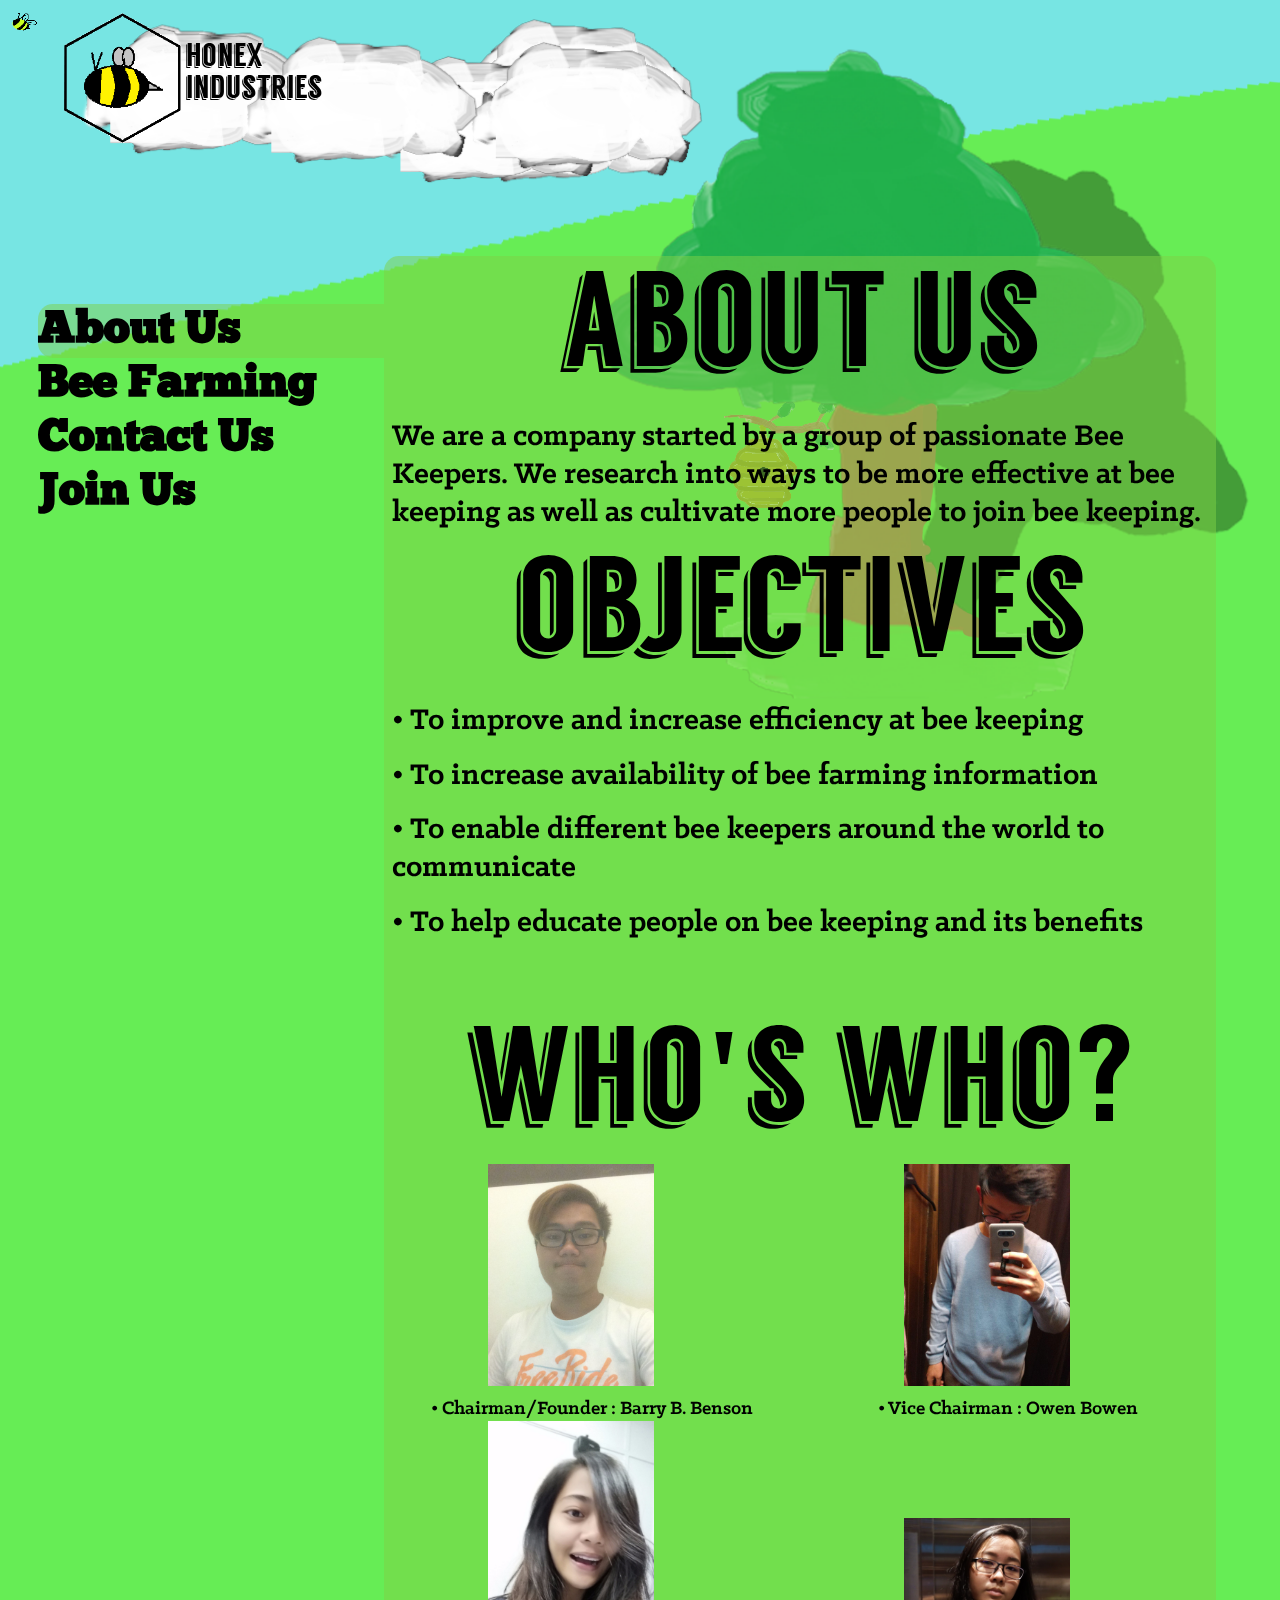
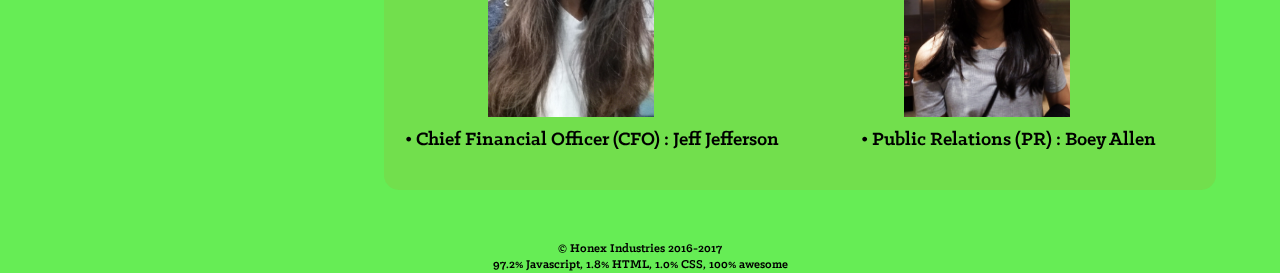
==== commit dceaaeb2: "asd" ====
--- a/AboutUs.html
+++ b/AboutUs.html
@@ -44,11 +44,27 @@
 		<br> 
 		
             <h1 id = "AUH3"> who's who? </h1> 
-            <p id = "six"> &#8226; Chairman/Founder : Barry B. Benson </p>
-            <p id = "seven"> &#8226; Vice Chairman : Owen Bowen </p>
-            <p id = "eight"> &#8226; Chief Financial Officer (CFO) : Jeff Jefferson </p> 
-            <p id = "nine"> &#8226; Public Relations (PR) : Boey Allen </p>
-        
+            <div id="Who1">
+                <figure>
+                    <img src="Images/BarryBenson.JPG" class="Photos" alt="BarryBenson">
+                    <figcaption id = "six"> &#8226; Chairman/Founder : Barry B. Benson </figcaption>
+                </figure>
+                <figure>
+                    <img src="Images/OwenBowen.jpg" class="Photos" alt="OwenBowen">
+                    <figcaption id = "seven"> &#8226; Vice Chairman : Owen Bowen </figcaption>
+                </figure>
+            </div>
+            <div id="Who2">
+                <figure>
+                    <img src=Images/JeffJefferson.JPG class="Photos" alt="OwenBowen">
+                    <figcaption id = "eight"> &#8226; Chief Financial Officer (CFO) : Jeff Jefferson </figcaption> 
+                </figure>
+                <figure>
+                    <img src="Images/BoeyAllen.jpg" class="Photos" alt="Boey"> 
+                    <figcaption id = "nine"> &#8226; Public Relations (PR) : Boey Allen </figcaption>
+                </figure>
+            </div>
+     
         <br> 
             
         </article>
--- a/styles.css
+++ b/styles.css
@@ -97,6 +97,24 @@
 a {
     color: inherit; 
     text-decoration: inherit;
+}
+
+.Photos {
+    max-width: 400px;
+    height: auto;
+    width: 40%;
+    margin-left: 25%;
+}
+
+figcaption {
+    font-size: 20px;
+    text-align: center;
+}
+
+figure {
+    display: table-cell;
+    width: 45%;
+    justify-content: center;
 }
 
 #threelines {
@@ -164,6 +182,22 @@
     font-family: Klinic;
     font-weight: bold;
     font-size: 0.5em;
+}
+
+#Happy {
+    max-width: 500px;
+    width: 90%;
+    height: auto;
+    display: block;
+    margin: auto;
+}
+
+#BeeMan {
+    max-width: 600px;
+    width: 50%;
+    height: auto;
+    display: block;
+    margin: auto;
 }
 
 footer {
@@ -436,7 +470,7 @@
     
     #slide {
         border: 1.5px solid black;
-        position:absolute;
+        position:fixed;
         top:-3px;
         left:-120px;
         width:150px;
